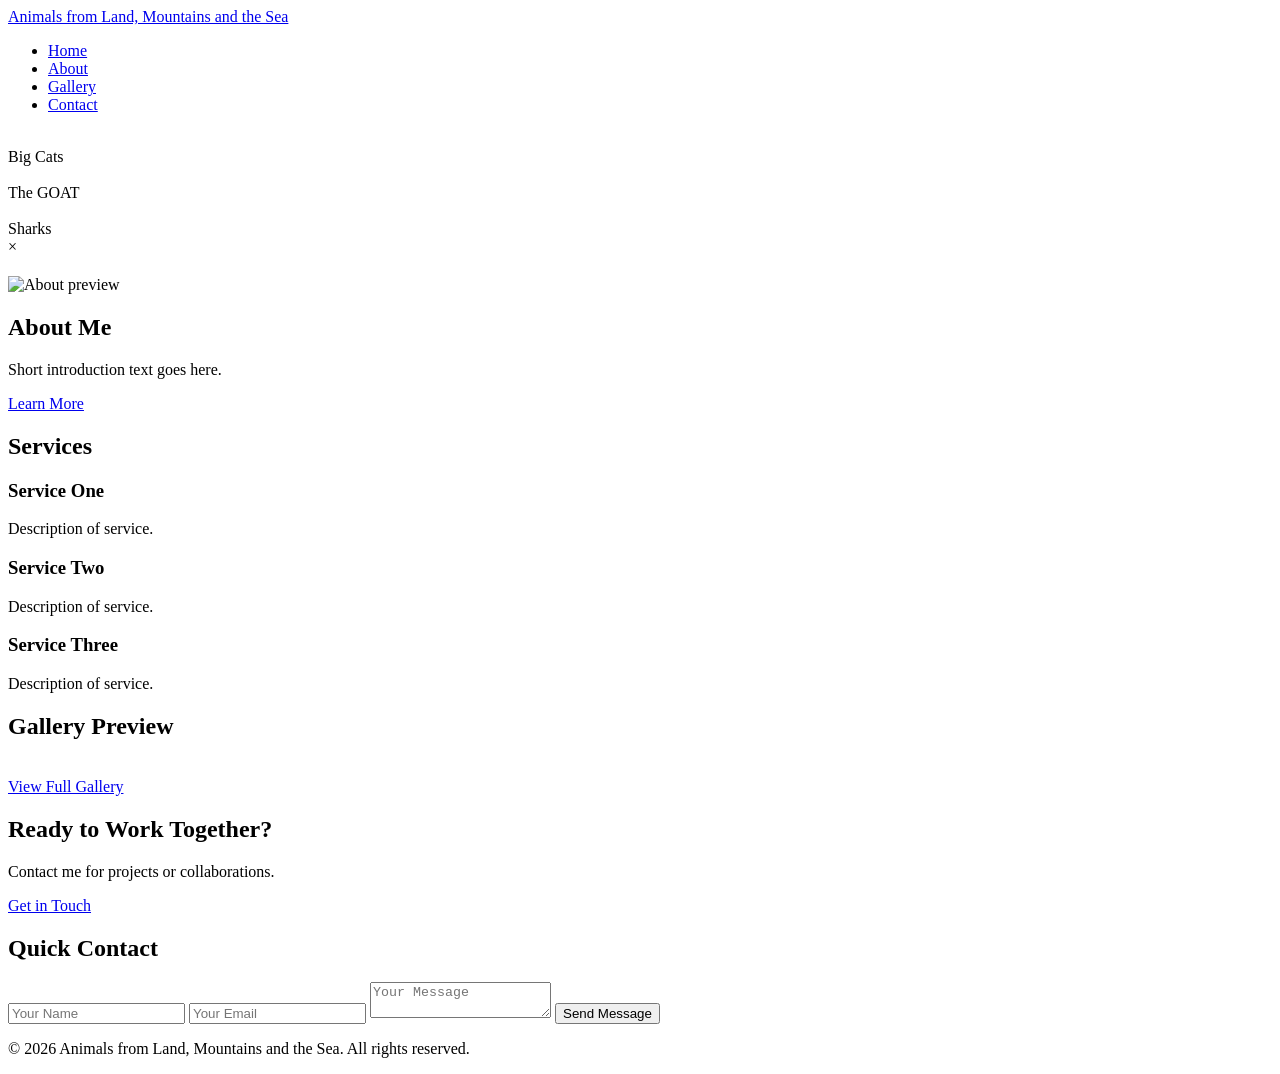
==== index.html @ 11ebc98a "Create index.html" ====
<!DOCTYPE html>
<html lang="en">
<head>
  <meta charset="UTF-8">
  <meta name="viewport" content="width=device-width, initial-scale=1.0">
  <title>Home - Animals from Land, Mountains and the Sea</title>
  <link rel="stylesheet" href="style.css">
</head>
<body>

  <!-- HEADER -->
  <header class="site-header">
    <div class="container header-inner">
      <div class="logo">
        <a href="index.html">Animals from Land, Mountains and the Sea</a>
      </div>
      <nav class="main-nav">
        <ul>
          <li><a href="index.html">Home</a></li>
          <li><a href="about.html">About</a></li>
          <li><a href="gallery.html">Gallery</a></li>
          <li><a href="contact.html">Contact</a></li>
        </ul>
      </nav>
    </div>
  </header>

  <main>

    <!-- HERO SLIDER WITH CLICKABLE MODAL SLIDES -->
    <section class="hero-slider section">
      <div class="container slide-container">

        <!-- SLIDE 1 -->
        <div class="slide" data-title="Big Cats"
          data-image="https://i.pinimg.com/1200x/11/0c/2f/110c2f9786ede37dc2e3241f49c88909.jpg"
          data-content="
          <h3>Big Cats</h3>
          <p>These are the ones that can roar and are the biggest/most famous wild cats:</p>
          <h4>Core Big Cats (the classic 5)</h4>
          <ul>
            <li>Lion</li>
            <li>Tiger</li>
            <li>Leopard</li>
            <li>Jaguar</li>
            <li>Snow Leopard</li>
          </ul>
          <p>Some groups expand it to include:</p>
          <ul>
            <li>Cheetah — super fast runner</li>
            <li>Cougar — sneaky and adaptable</li>
            <li>Clouded Leopard & Sunda Clouded Leopard — great climbers</li>
          </ul>
          <p>The strict count is 5 big cat species, but people often talk about 7 or 8.</p>

          <h4>Personalities</h4>
          <p><strong>Lion</strong> — Confident team leader, social king.</p>
          <p><strong>Tiger</strong> — Strong, independent lone warrior.</p>
          <p><strong>Leopard</strong> — Clever, sneaky ninja.</p>
          <p><strong>Jaguar</strong> — Bold, powerful powerhouse.</p>
          <p><strong>Snow Leopard</strong> — Quiet, shy mountain ghost.</p>
          <p><strong>Cheetah</strong> — Speedy, nervous sprinter.</p>
          <p><strong>Cougar</strong> — Stealthy, quiet explorer.</p>
          ">

          <img src="https://i.pinimg.com/1200x/11/0c/2f/110c2f9786ede37dc2e3241f49c88909.jpg" alt="">
          <div class="slide-title">Big Cats</div>
        </div>

        <!-- SLIDE 2 -->
        <div class="slide" data-title="The GOAT"
          data-image="https://i.pinimg.com/1200x/73/ae/10/73ae1099c4f09c96269c8cc70d2b8589.jpg"
          data-content="
          <h3>The GOAT</h3>
          <p>Goats are curious, smart animals found in domestic and wild forms.</p>

          <h4>Domestic Goats</h4>
          <p>One of the first domesticated animals — 10,000 years ago.</p>
          <ul>
            <li>200–300+ breeds</li>
            <li>Used for milk, meat, fiber, companionship</li>
            <li>Very social, playful, and clean eaters</li>
          </ul>

          <h4>Wild Goats</h4>
          <ul>
            <li>Ibex</li>
            <li>Markhor (national animal of Pakistan)</li>
            <li>Tur</li>
            <li>Walia ibex</li>
          </ul>

          <p>Markhor have huge spiral horns up to 5 feet long.</p>
          ">

          <img src="https://i.pinimg.com/1200x/73/ae/10/73ae1099c4f09c96269c8cc70d2b8589.jpg" alt="">
          <div class="slide-title">The GOAT</div>
        </div>

        <!-- SLIDE 3 -->
        <div class="slide" data-title="Sharks"
          data-image="https://i.pinimg.com/736x/dd/e5/7d/dde57d61378e6688bd1f2445ea6fceae.jpg"
          data-content="
          <h3>Sharks</h3>
          <p>Sharks are ancient ocean predators — over 450 million years old.</p>

          <h4>Species Count</h4>
          <p>500+ species, with new ones still being discovered.</p>

          <h4>Habitats</h4>
          <ul>
            <li>Coral reefs</li>
            <li>Open ocean</li>
            <li>Deep sea</li>
            <li>Polar waters</li>
            <li>Tropical seas</li>
          </ul>

          <h4>Fun Facts</h4>
          <ul>
            <li>No bones — made of cartilage</li>
            <li>Super senses</li>
            <li>Thousands of teeth in a lifetime</li>
            <li>Some must swim to breathe</li>
            <li>Baby sharks = pups</li>
          </ul>

          <h4>Famous Sharks</h4>
          <ul>
            <li>Whale Shark — largest fish</li>
            <li>Great White — powerful hunter</li>
            <li>Mako — fastest shark</li>
            <li>Hammerhead — wide vision</li>
            <li>Tiger Shark — eats almost anything</li>
            <li>Dwarf Lanternshark — smallest</li>
            <li>Greenland Shark — lives hundreds of years</li>
          </ul>
          ">

          <img src="https://i.pinimg.com/736x/dd/e5/7d/dde57d61378e6688bd1f2445ea6fceae.jpg" alt="">
          <div class="slide-title">Sharks</div>
        </div>

      </div>
    </section>

    <!-- MODAL -->
    <div id="modal" class="modal">
      <div class="modal-content">
        <span class="close-btn">&times;</span>

        <img id="modal-image" src="" alt="">
        <div class="modal-text">
          <h2 id="modal-title"></h2>
          <div id="modal-body"></div>
        </div>
      </div>
    </div>

    <!-- ABOUT PREVIEW -->
    <section class="about-preview section">
      <div class="container">
        <div class="about-content">
          <div class="about-image">
            <img src="images/hero1.jpg" alt="About preview">
          </div>
          <div class="about-text">
            <h2>About Me</h2>
            <p>Short introduction text goes here.</p>
            <a href="about.html" class="button">Learn More</a>
          </div>
        </div>
      </div>
    </section>

    <!-- SERVICES -->
    <section class="services section">
      <div class="container">
        <h2>Services</h2>
        <div class="services-grid">
          <div class="service-card">
            <h3>Service One</h3>
            <p>Description of service.</p>
          </div>
          <div class="service-card">
            <h3>Service Two</h3>
            <p>Description of service.</p>
          </div>
          <div class="service-card">
            <h3>Service Three</h3>
            <p>Description of service.</p>
          </div>
        </div>
      </div>
    </section>

    <!-- GALLERY PREVIEW -->
    <section class="gallery-preview section">
      <div class="container">
        <h2>Gallery Preview</h2>
        <div class="gallery-grid">
          <img src="images/gallery01.jpg" alt="">
          <img src="images/gallery02.jpg" alt="">
          <img src="images/gallery03.jpg" alt="">
          <img src="images/gallery04.jpg" alt="">
          <img src="images/gallery05.jpg" alt="">
          <img src="images/gallery06.jpg" alt="">
        </div>
        <a href="gallery.html" class="button">View Full Gallery</a>
      </div>
    </section>

    <!-- CTA -->
    <section class="cta section">
      <div class="container">
        <h2>Ready to Work Together?</h2>
        <p>Contact me for projects or collaborations.</p>
        <a href="contact.html" class="button">Get in Touch</a>
      </div>
    </section>

    <!-- CONTACT PREVIEW -->
    <section class="contact-preview section">
      <div class="container">
        <h2>Quick Contact</h2>
        <form>
          <input type="text" placeholder="Your Name">
          <input type="email" placeholder="Your Email">
          <textarea placeholder="Your Message"></textarea>
          <button type="submit">Send Message</button>
        </form>
      </div>
    </section>

  </main>

  <!-- FOOTER -->
  <footer class="site-footer">
    <div class="container">
      <p>© 2026 Animals from Land, Mountains and the Sea. All rights reserved.</p>
    </div>
  </footer>

  <!-- MODAL SCRIPT -->
  <script>
    const slides = document.querySelectorAll('.slide');
    const modal = document.getElementById('modal');
    const modalImg = document.getElementById('modal-image');
    const modalTitle = document.getElementById('modal-title');
    const modalBody = document.getElementById('modal-body');
    const closeBtn = document.querySelector('.close-btn');

    slides.forEach(slide => {
      slide.addEventListener('click', () => {
        modal.style.display = 'flex';

        modalImg.src = slide.dataset.image;
        modalTitle.textContent = slide.dataset.title;
        modalBody.innerHTML = slide.dataset.content;
      });
    });

    closeBtn.addEventListener('click', () => {
      modal.style.display = 'none';
    });

    modal.addEventListener('click', (e) => {
      if (e.target === modal) modal.style.display = 'none';
    });
  </script>

</body>
</html>
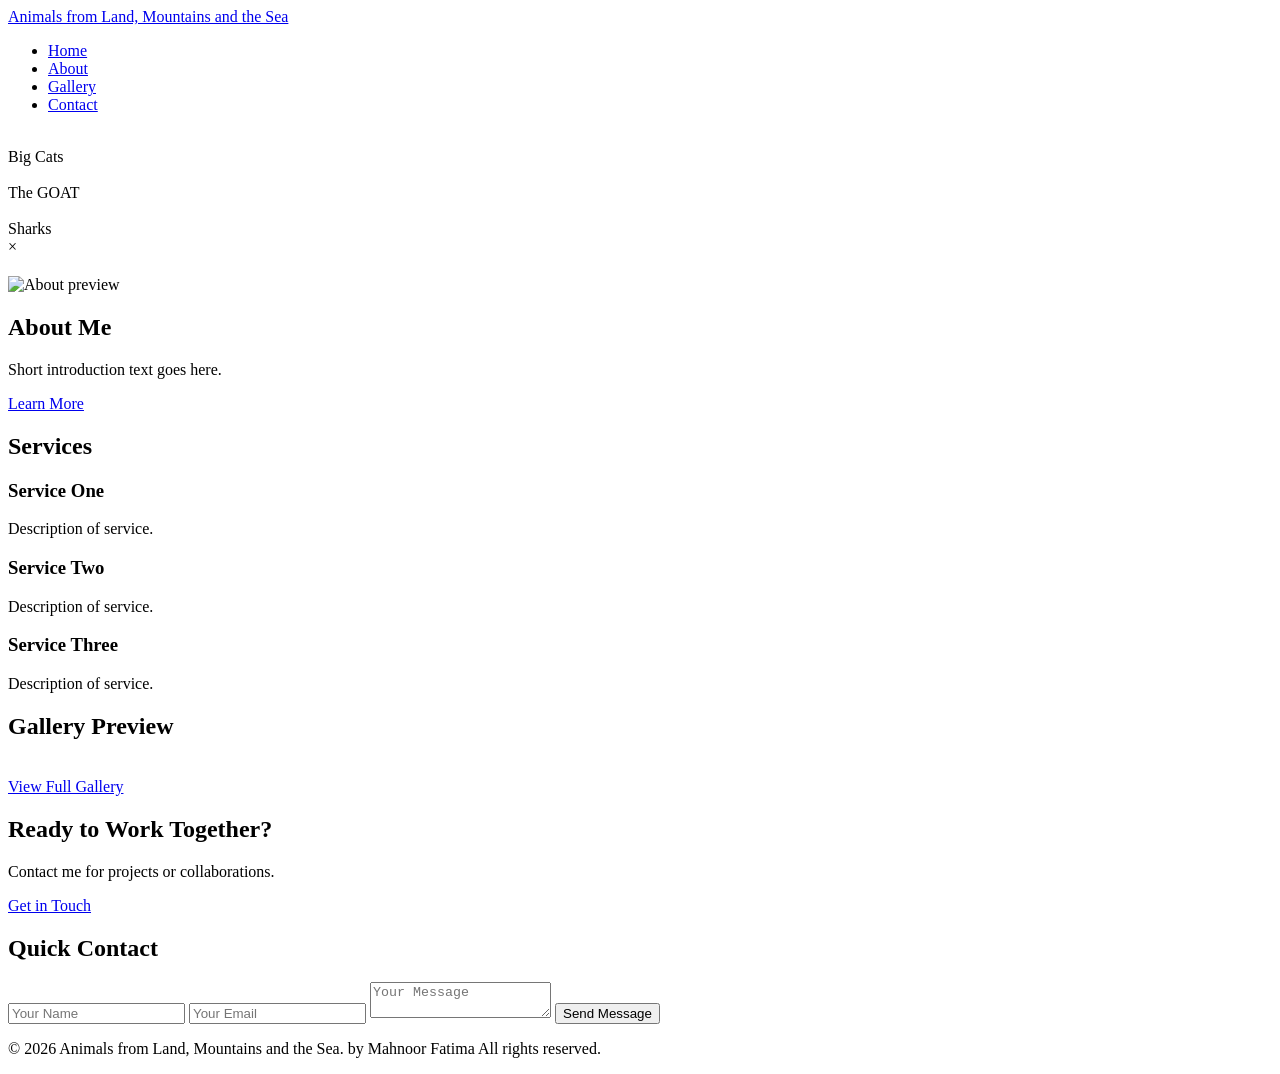
==== commit e03d40be: "Update index.html" ====
--- a/index.html
+++ b/index.html
@@ -237,7 +237,7 @@
   <!-- FOOTER -->
   <footer class="site-footer">
     <div class="container">
-      <p>© 2026 Animals from Land, Mountains and the Sea. All rights reserved.</p>
+      <p>© 2026 Animals from Land, Mountains and the Sea. by Mahnoor Fatima All rights reserved.</p>
     </div>
   </footer>
 
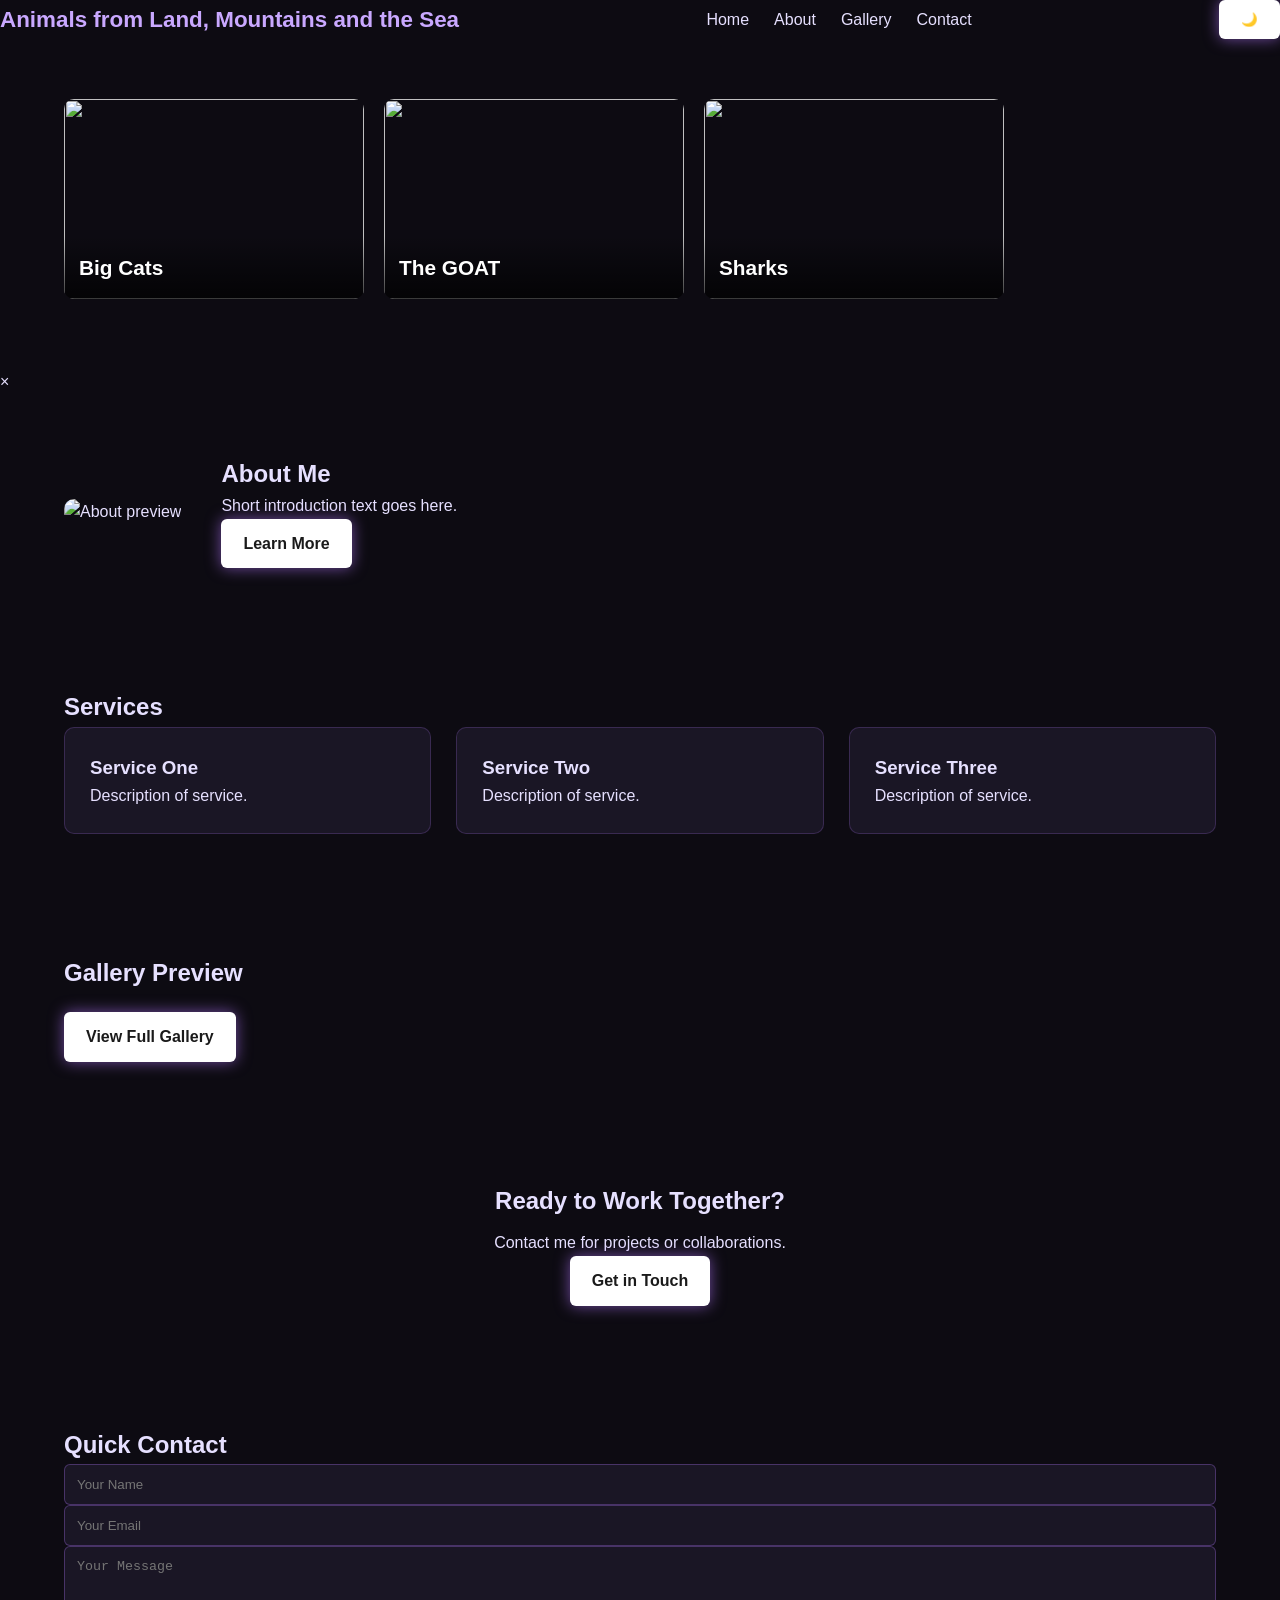
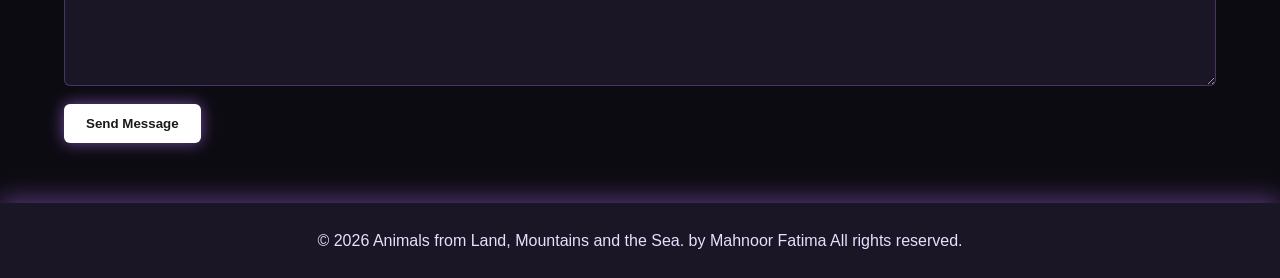
==== commit d4c9cfdf: "Update index.html" ====
--- a/index.html
+++ b/index.html
@@ -9,18 +9,31 @@
 <body>
 
   <!-- HEADER -->
-  <header class="site-header">
-    <div class="container header-inner">
-      <div class="logo">
-        <a href="index.html">Animals from Land, Mountains and the Sea</a>
-      </div>
-      <nav class="main-nav">
-        <ul>
-          <li><a href="index.html">Home</a></li>
-          <li><a href="about.html">About</a></li>
-          <li><a href="gallery.html">Gallery</a></li>
-          <li><a href="contact.html">Contact</a></li>
-        </ul>
+  <div class="header-inner">
+  <div class="logo">
+    <a href="index.html">Animals from Land, Mountains and the Sea</a>
+  </div>
+
+  <nav class="main-nav">
+    <ul>
+      <li><a href="index.html">Home</a></li>
+      <li><a href="about.html">About</a></li>
+      <li><a href="gallery.html">Gallery</a></li>
+      <li><a href="contact.html">Contact</a></li>
+    </ul>
+  </nav>
+
+  <div class="hamburger">☰</div>
+  <button class="theme-toggle">🌙</button>
+</div>
+
+<nav class="mobile-nav">
+  <a href="index.html">Home</a>
+  <a href="about.html">About</a>
+  <a href="gallery.html">Gallery</a>
+  <a href="contact.html">Contact</a>
+</nav>
+
       </nav>
     </div>
   </header>
--- a/style.css
+++ b/style.css
@@ -0,0 +1,563 @@
+/* ====================================
+   LAYER 1 — GLOBAL STYLES & LAYOUT
+==================================== */
+
+/* RESET */
+* {
+  margin: 0;
+  padding: 0;
+  box-sizing: border-box;
+}
+
+/* BODY TYPOGRAPHY */
+body {
+  font-family: "Poppins", "Segoe UI", sans-serif; /* fancy modern font */
+  background-color: #0d0b12; /* dark purple-black */
+  color: #e6e0ff; /* soft glowing purple text */
+  line-height: 1.6;
+}
+
+/* CONTAINER */
+.container {
+  width: 90%;
+  max-width: 1200px;
+  margin: 0 auto;
+}
+
+/* SECTION SPACING */
+.section {
+  padding: 60px 0;
+}
+
+/* BUTTONS */
+button,
+.button {
+  background: #ffffff;
+  color: #1a1a1a;
+  padding: 12px 22px;
+  border: none;
+  border-radius: 6px;
+  cursor: pointer;
+  font-weight: 600;
+  text-decoration: none;
+  display: inline-block;
+  transition: 0.3s ease;
+}
+
+button:hover,
+.button:hover {
+  transform: scale(1.05);
+}
+
+/* HEADER */
+.site-header {
+  background: #15121f;
+  padding: 20px 0;
+  border-bottom: 1px solid rgba(180, 120, 255, 0.3);
+}
+
+.header-inner {
+  display: flex;
+  justify-content: space-between;
+  align-items: center;
+}
+
+/* LOGO */
+.logo a {
+  color: #c9a8ff;
+  font-size: 1.4rem;
+  font-weight: 700;
+  text-decoration: none;
+}
+
+/* NAVIGATION */
+.main-nav ul {
+  list-style: none;
+  display: flex;
+  gap: 25px;
+}
+
+.main-nav a {
+  color: #e6e0ff;
+  text-decoration: none;
+  font-weight: 500;
+  transition: 0.3s ease;
+}
+
+.main-nav a:hover {
+  color: #c9a8ff;
+}
+
+/* MOBILE HEADER */
+@media (max-width: 768px) {
+  .header-inner {
+    flex-direction: column;
+    gap: 15px;
+  }
+
+  .main-nav ul {
+    gap: 15px;
+  }
+}
+
+
+/* ====================================
+   LAYER 2 — HOME PAGE STYLING
+==================================== */
+
+/* HERO SLIDER */
+.slide-container {
+  display: flex;
+  gap: 20px;
+  overflow-x: auto;
+  padding-bottom: 10px;
+}
+
+.slide {
+  position: relative;
+  width: 300px;
+  height: 200px;
+  border-radius: 10px;
+  overflow: hidden;
+  cursor: pointer;
+  flex-shrink: 0;
+  transition: 0.3s ease;
+}
+
+.slide img {
+  width: 100%;
+  height: 100%;
+  object-fit: cover;
+}
+
+.slide:hover {
+  transform: scale(1.05);
+}
+
+.slide-title {
+  position: absolute;
+  bottom: 0;
+  width: 100%;
+  padding: 15px;
+  background: linear-gradient(to top, rgba(0,0,0,0.7), transparent);
+  color: #fff;
+  font-size: 1.3rem;
+  font-weight: 600;
+}
+
+/* ABOUT PREVIEW (HOME PAGE) */
+.about-content {
+  display: flex;
+  gap: 40px;
+  align-items: center;
+}
+
+.about-image img {
+  width: 100%;
+  border-radius: 10px;
+}
+
+.about-text {
+  flex: 1;
+}
+
+@media (max-width: 768px) {
+  .about-content {
+    flex-direction: column;
+  }
+}
+
+/* SERVICES CARDS */
+.services-grid {
+  display: grid;
+  grid-template-columns: repeat(auto-fit, minmax(250px, 1fr));
+  gap: 25px;
+}
+
+.service-card {
+  background: #1a1625;
+  padding: 25px;
+  border-radius: 10px;
+  border: 1px solid rgba(180, 120, 255, 0.2);
+}
+
+/* GALLERY PREVIEW GRID */
+.gallery-grid {
+  display: grid;
+  grid-template-columns: repeat(auto-fit, minmax(180px, 1fr));
+  gap: 15px;
+}
+
+.gallery-grid img {
+  width: 100%;
+  border-radius: 8px;
+}
+
+/* CALL TO ACTION */
+.cta {
+  text-align: center;
+}
+
+.cta h2 {
+  margin-bottom: 10px;
+}
+
+
+/* ====================================
+   LAYER 3 — PAGE SPECIFIC STYLING
+==================================== */
+
+/* ABOUT PAGE — ALTERNATING LAYOUT */
+.two-column {
+  display: flex;
+  gap: 40px;
+  align-items: center;
+}
+
+.two-column .col {
+  flex: 1;
+}
+
+.two-column img {
+  width: 100%;
+  border-radius: 10px;
+}
+
+@media (max-width: 768px) {
+  .two-column {
+    flex-direction: column;
+  }
+}
+
+/* GALLERY PAGE GRID */
+.gallery-grid-section .gallery-grid {
+  display: grid;
+  grid-template-columns: repeat(auto-fit, minmax(250px, 1fr));
+  gap: 20px;
+}
+
+.gallery-grid-section img {
+  width: 100%;
+  border-radius: 10px;
+  transition: 0.3s ease;
+}
+
+.gallery-grid-section img:hover {
+  transform: scale(1.05);
+}
+
+/* CONTACT PAGE FORM */
+.contact-form {
+  max-width: 600px;
+  margin: 0 auto;
+}
+
+.form-group {
+  margin-bottom: 20px;
+}
+
+label {
+  display: block;
+  margin-bottom: 6px;
+  font-weight: 600;
+}
+
+input,
+textarea {
+  width: 100%;
+  padding: 12px;
+  border-radius: 6px;
+  border: 1px solid rgba(180, 120, 255, 0.3);
+  background: #1a1625;
+  color: #e6e0ff;
+}
+
+textarea {
+  height: 140px;
+  resize: vertical;
+}
+
+button[type="submit"] {
+  margin-top: 10px;
+}
+/* ====================================
+   THEME VARIABLES
+==================================== */
+:root {
+  --bg: #0d0b12;
+  --text: #e6e0ff;
+  --accent: #c9a8ff;
+  --card: #1a1625;
+  --button-bg: #ffffff;
+  --button-text: #1a1a1a;
+  --glow: 0 0 15px rgba(180, 120, 255, 0.6);
+}
+
+/* LIGHT MODE */
+.light-theme {
+  --bg: #f7f4ff;
+  --text: #1a1a1a;
+  --accent: #7a3cff;
+  --card: #ffffff;
+  --button-bg: #1a1a1a;
+  --button-text: #ffffff;
+  --glow: 0 0 10px rgba(120, 60, 255, 0.4);
+}
+
+/* Smooth theme fade */
+body {
+  transition: background 0.4s ease, color 0.4s ease;
+}
+
+/* ====================================
+   GLOBAL RESET
+==================================== */
+* {
+  margin: 0;
+  padding: 0;
+  box-sizing: border-box;
+}
+
+/* ====================================
+   GLOBAL TYPOGRAPHY & LAYOUT
+==================================== */
+body {
+  font-family: "Poppins", sans-serif;
+  background: var(--bg);
+  color: var(--text);
+  line-height: 1.6;
+}
+
+.container {
+  width: 90%;
+  max-width: 1200px;
+  margin: auto;
+}
+
+.section {
+  padding: 60px 0;
+}
+
+/* ====================================
+   BUTTONS
+==================================== */
+button,
+.button {
+  background: var(--button-bg);
+  color: var(--button-text);
+  padding: 12px 22px;
+  border: none;
+  border-radius: 6px;
+  cursor: pointer;
+  font-weight: 600;
+  transition: 0.3s ease;
+  box-shadow: var(--glow);
+}
+
+button:hover,
+.button:hover {
+  transform: scale(1.07);
+  box-shadow: 0 0 20px var(--accent);
+}
+
+/* ====================================
+   HEADER + NAVIGATION
+==================================== */
+.site-header {
+  background: var(--card);
+  padding: 20px 0;
+  border-bottom: 1px solid rgba(180, 120, 255, 0.3);
+  position: sticky;
+  top: 0;
+  z-index: 1000;
+}
+
+.header-inner {
+  display: flex;
+  justify-content: space-between;
+  align-items: center;
+}
+
+.logo a {
+  color: var(--accent);
+  font-size: 1.4rem;
+  font-weight: 700;
+  text-decoration: none;
+}
+
+/* Desktop nav */
+.main-nav ul {
+  display: flex;
+  gap: 25px;
+  list-style: none;
+}
+
+.main-nav a {
+  color: var(--text);
+  text-decoration: none;
+  font-weight: 500;
+  transition: 0.3s ease;
+}
+
+.main-nav a:hover {
+  color: var(--accent);
+}
+
+/* ====================================
+   MOBILE MENU
+==================================== */
+.hamburger {
+  display: none;
+  font-size: 1.8rem;
+  cursor: pointer;
+  color: var(--accent);
+}
+
+.mobile-nav {
+  display: none;
+  flex-direction: column;
+  gap: 15px;
+  background: var(--card);
+  padding: 20px;
+  border-top: 1px solid rgba(180, 120, 255, 0.3);
+}
+
+.mobile-nav a {
+  color: var(--text);
+  text-decoration: none;
+  font-size: 1.1rem;
+}
+
+@media (max-width: 768px) {
+  .main-nav {
+    display: none;
+  }
+  .hamburger {
+    display: block;
+  }
+  .mobile-nav.show {
+    display: flex;
+  }
+}
+
+/* ====================================
+   FOOTER GLOW
+==================================== */
+.site-footer {
+  background: var(--card);
+  padding: 25px 0;
+  text-align: center;
+  box-shadow: 0 -5px 25px rgba(180, 120, 255, 0.4);
+}
+
+/* ====================================
+   ANIMATIONS
+==================================== */
+.fade-in {
+  opacity: 0;
+  transform: translateY(20px);
+  animation: fadeUp 0.8s ease forwards;
+}
+
+@keyframes fadeUp {
+  to {
+    opacity: 1;
+    transform: translateY(0);
+  }
+}
+
+/* ====================================
+   HERO SLIDER
+==================================== */
+.slide-container {
+  display: flex;
+  gap: 20px;
+  overflow-x: auto;
+}
+
+.slide {
+  width: 300px;
+  height: 200px;
+  border-radius: 10px;
+  overflow: hidden;
+  flex-shrink: 0;
+  cursor: pointer;
+  transition: 0.3s ease;
+}
+
+.slide:hover {
+  transform: scale(1.05);
+}
+
+/* ====================================
+   ABOUT PAGE
+==================================== */
+.two-column {
+  display: flex;
+  gap: 40px;
+  align-items: center;
+}
+
+.two-column img {
+  width: 100%;
+  border-radius: 10px;
+}
+
+@media (max-width: 768px) {
+  .two-column {
+    flex-direction: column;
+  }
+}
+
+/* ====================================
+   GALLERY PAGE
+==================================== */
+.gallery-grid {
+  display: grid;
+  grid-template-columns: repeat(auto-fit, minmax(250px, 1fr));
+  gap: 20px;
+}
+
+.gallery-grid img {
+  width: 100%;
+  border-radius: 10px;
+  transition: 0.3s ease;
+}
+
+.gallery-grid img:hover {
+  transform: scale(1.05);
+  box-shadow: var(--glow);
+}
+
+/* ====================================
+   CONTACT PAGE
+==================================== */
+.contact-form {
+  max-width: 600px;
+  margin: auto;
+}
+
+.form-group {
+  margin-bottom: 20px;
+}
+
+label {
+  font-weight: 600;
+  margin-bottom: 6px;
+  display: block;
+}
+
+input,
+textarea {
+  width: 100%;
+  padding: 12px;
+  border-radius: 6px;
+  border: 1px solid rgba(180, 120, 255, 0.3);
+  background: var(--card);
+  color: var(--text);
+}
+
+textarea {
+  height: 140px;
+}
+
